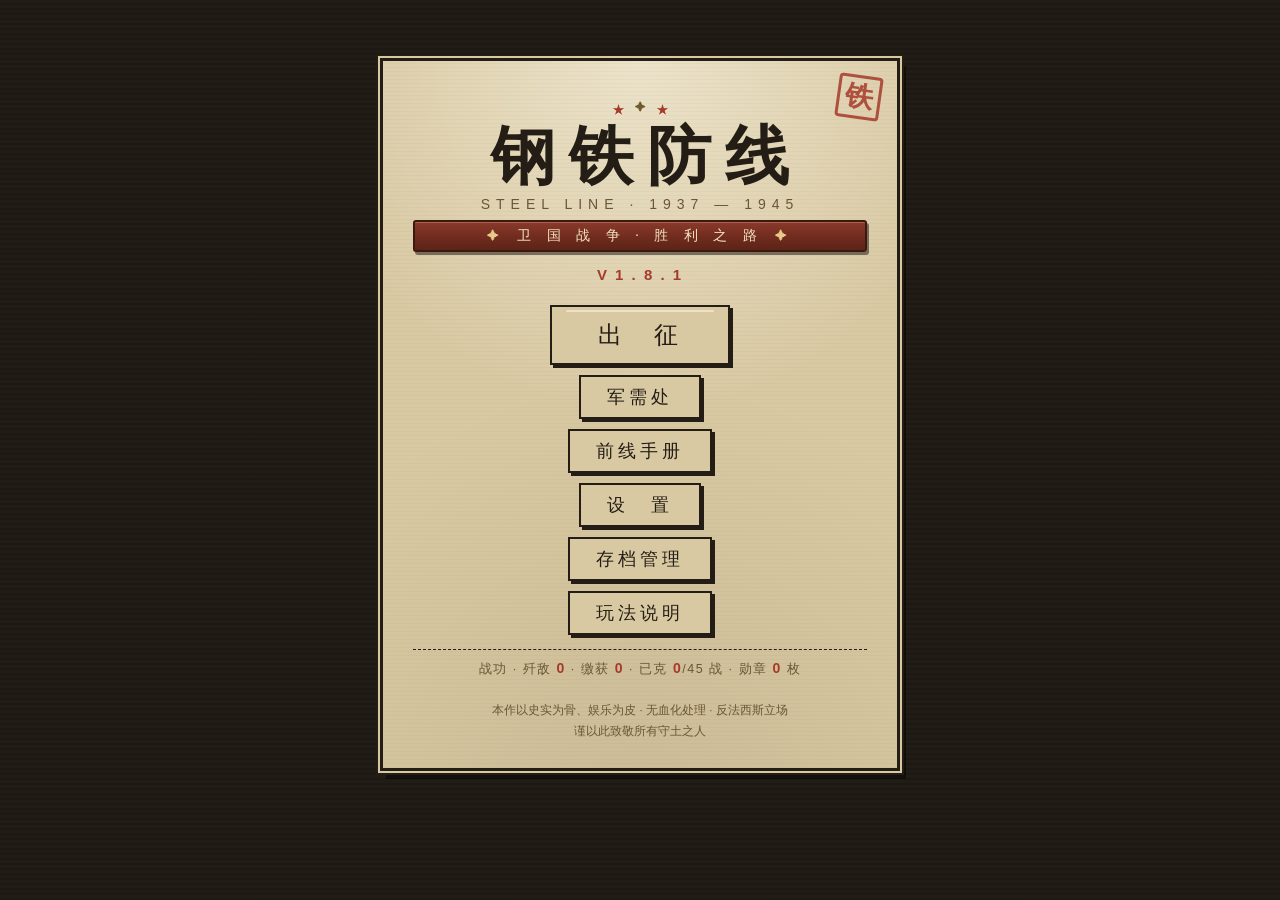
==== index.html @ 8b155f03 "钢铁防线 V1.8.1：45 关五大战场 · 纯前端 Canvas 塔防" ====
<!DOCTYPE html>
<html lang="zh-CN">
<head>
<meta charset="UTF-8">
<meta name="viewport" content="width=device-width, initial-scale=1.0">
<title>钢铁防线 1937–1945 · 五大战场（V1.8.1 · 45战）</title>
<link rel="stylesheet" href="style.css">
</head>
<body>
<div id="app">

  <!-- 标题屏 -->
  <div id="scr-title" class="screen">
    <div class="paper title-card">
      <div class="seal">铁</div>
      <div class="title-ornaments" aria-hidden="true">
        <i class="tn-star">★</i><i class="tn-wheat">✦</i><i class="tn-star">★</i>
      </div>
      <h1>钢铁防线</h1>
      <div class="subtitle">STEEL LINE · 1937 — 1945</div>
      <div class="title-ribbon">
        <span class="tr-wing">✦</span><span class="tr-text">卫 国 战 争 · 胜 利 之 路</span><span class="tr-wing">✦</span>
      </div>
      <div class="chapter">V 1 . 8 . 1</div>
      <div class="menu">
        <button id="btn-campaign" class="btn big">出　征</button>
        <button id="btn-shop" class="btn">军需处</button>
        <button id="btn-almanac" class="btn">前线手册</button>
        <button id="btn-set" class="btn">设　置</button>
        <button id="btn-save" class="btn">存档管理</button>
        <button id="btn-help" class="btn">玩法说明</button>
      </div>
      <div id="title-honors" class="honors">战功</div>
      <div class="foot">本作以史实为骨、娱乐为皮 · 无血化处理 · 反法西斯立场<br>谨以此致敬所有守土之人</div>
    </div>
  </div>

  <!-- 军需处 -->
  <div id="scr-shop" class="screen hidden">
    <div class="paper panel" id="shop-body"></div>
  </div>

  <!-- 战争时钟（关卡选择） -->
  <div id="scr-clock" class="screen hidden">
    <div class="paper panel">
      <h2>战争时钟 · 1937.10 — 1945.5</h2>
      <div class="clock-line"><i></i></div>
      <div id="clock-cards"></div>
      <div class="row-end">
        <button id="btn-clock-back" class="btn">返回</button>
      </div>
    </div>
  </div>

  <!-- 存档管理 -->
  <div id="scr-save" class="screen hidden">
    <div class="paper panel">
      <h2>存档管理</h2>
      <div id="save-summary" class="save-summary"></div>
      <h4>导出存档码</h4>
      <textarea id="save-export" readonly rows="4" spellcheck="false"></textarea>
      <div class="row-inline"><button id="btn-save-copy" class="btn small">复制存档码</button>
        <span class="set-note">换设备/换浏览器时：这里复制 → 目标设备粘贴导入。</span></div>
      <h4>导入存档码</h4>
      <textarea id="save-import" rows="4" spellcheck="false" placeholder="粘贴以 IRONSJ1. 开头的存档码"></textarea>
      <div class="row-inline"><button id="btn-save-import" class="btn small">导入并生效</button>
        <span class="set-note">导入会覆盖当前进度（导入后自动迁移到最新版本）。</span></div>
      <div id="save-msg"></div>
      <h4>危险操作</h4>
      <div class="row-inline"><button id="btn-save-restore" class="btn small">从备份一键复原存档</button>
        <button id="btn-save-reset" class="btn small danger">清空存档</button>
        <span class="set-note">「备份」= 上一次自动保存的旧档（每次进度变化自动转存）；连点两次才会生效。</span></div>
      <div class="row-end"><button id="btn-save-back" class="btn">返回</button></div>
    </div>
  </div>

  <!-- 设置：性能与显示 -->
  <div id="scr-set" class="screen hidden">
    <div class="paper panel">
      <h2>设置 · 性能与显示</h2>
      <div class="set-row"><label>画质</label>
        <div class="set-opts" id="set-quality">
          <button data-v="high" class="btn small">高（全特效）</button>
          <button data-v="med" class="btn small">中（减粒子）</button>
          <button data-v="low" class="btn small">低（纯战斗）</button>
        </div></div>
      <div class="set-row"><label>敌军血条</label>
        <div class="set-opts" id="set-bars">
          <button data-v="always" class="btn small">常显</button>
          <button data-v="damaged" class="btn small">受损时显示</button>
        </div></div>
      <div class="set-row"><label>帧率上限</label>
        <div class="set-opts" id="set-fps">
          <button data-v="0" class="btn small">不限制</button>
          <button data-v="30" class="btn small">30帧（省电/弱机）</button>
        </div></div>
      <div class="set-row"><label>打击特效</label>
        <div class="set-opts" id="set-fx">
          <button data-v="1" class="btn small">开</button>
          <button data-v="0" class="btn small">关</button>
        </div></div>
      <div class="set-row"><label>可选跳关</label>
        <div class="set-opts" id="set-unlock">
          <button data-v="1" class="btn small">全关解锁（时钟任意开打）</button>
          <button data-v="0" class="btn small">按进度解锁（默认）</button>
        </div></div>
      <div class="set-row"><label>进度跳关</label>
        <div class="set-opts">
          <select id="set-jump-level" class="set-select"></select>
          <button id="btn-set-jump" class="btn small">解锁到此关</button>
          <button id="btn-set-undo" class="btn small danger">撤销跳关</button>
        </div>
        <div id="set-jump-msg" class="set-msg" style="margin-left:0;"></div></div>
      <div class="set-row"><label>缴获物资</label>
        <div class="set-opts">
          <input id="set-salvage-input" type="number" min="0" max="99999" step="50" value="500">
          <button id="btn-set-salvage" class="btn small">领取到账</button>
        </div>
        <div id="set-salvage-msg" class="set-msg" style="margin-left:0;"></div></div>
      <div class="set-row"><label>一键复原</label>
        <div class="set-opts">
          <button id="btn-set-reset" class="btn small danger">一键复原默认设置</button>
        </div>
        <div id="set-reset-msg" class="set-msg" style="margin-left:0;"></div></div>
      <div class="set-note">改动即时保存（本机生效）；「画质」影响雪花/波纹/烟尘粒子与装饰特效。地形静态层已离屏缓存，弱机建议「中」+30帧。「全关解锁/跳关/领取缴获」均为便利功能，不影响勋章与战果结算；存档的备份/清空在「存档管理」。</div>
      <div class="row-end"><button id="btn-set-back" class="btn">返回</button></div>
    </div>
  </div>

  <!-- 战报（简报屏） -->
  <div id="scr-brief" class="screen hidden">
    <div class="paper panel" id="brief-body"></div>
  </div>

  <!-- 前线手册 -->
  <div id="scr-almanac" class="screen hidden">
    <div class="paper panel wide">
      <h2>前线手册</h2>
      <div class="tabs">
        <button id="tab-def" class="tab on">我方守军</button>
        <button id="tab-en" class="tab">敌方序列</button>
      </div>
      <div id="almanac-grid" class="almanac-grid"></div>
      <div id="almanac-detail" class="almanac-detail"></div>
      <div class="row-end">
        <button id="btn-almanac-back" class="btn">返回</button>
      </div>
    </div>
  </div>

  <!-- 玩法说明 -->
  <div id="scr-help" class="screen hidden">
    <div class="paper panel">
      <h2>玩法说明</h2>
      <ol class="help">
        <li>点击从天而降的<b>补给包裹</b>即可收集补给（数值显示在左上角）。</li>
        <li>点选下方<b>兵种卡</b>，再点击阵地格子部署；每张卡部署后有冷却。数字键 <b>1-9/0</b> 可快速选卡。</li>
        <li><b>敌军头顶常显血条</b>（门板盾为蓝白细条）；己方单位<b>受损后</b>也会显示血条。</li>
        <li>每关战报可自选<b>三档难度</b>：练兵（宽松）/ 实战（标准）/ 精锐（高强度+首克授纪念章）。</li>
        <li>敌军突入阵地左端时，每行待命的<b>反冲击小队</b>会自动清空该行——但一行只有一次。</li>
        <li><b>工兵铲</b>（右上）可拆除己方部署（不返还补给），也能掀掉敌军搭上的竹梯。</li>
        <li><b>水道</b>需先铺「门桥浮台」才能布设兵种；<b>夜战</b>关卡空投稀少，补给要省着用。</li>
        <li><b>高跷兵</b>蹦得过工事却折在城墙碉垒前；<b>掘进工兵</b>钻地绕后会从左往右拆家；<b>装甲推土车</b>只有反坦克地刺治得了。</li>
        <li>歼敌可获<b>缴获</b>，进「军需处」换永久军备升级；<b>存档管理</b>可导出/导入存档码换设备续玩。</li>
        <li>莫斯科篇换<b>德军</b>对手：M35钢盔掷弹兵、强击群、四号坦克与黄蜂自行火炮；你将获得DP-27三线机枪、燃烧瓶组、喀秋莎、PTRD反坦克枪、黑海水兵班与巴甫洛夫楼据点。</li>
        <li><b>黄蜂自行火炮</b>停在右缘轰你的工事——直射够不到时用迫击炮/燃烧瓶曲射或喀秋莎洗掉它；<b>冲锋舟</b>会跃过第一道工事，水兵班可直接下水拦截。</li>
        <li>反攻三部曲：天王星（罗军溃兵海量冲阵，<b>巷战哨组</b>双向射击）→ 指环行动（夜战收网，<b>ML-20重榴弹炮</b>大溅射）→ 库尔斯克（<b>虎式坦克</b>正面重甲，交SU-152曲射「动物园管理员」或反坦克地刺）。</li>
        <li>西进五战：第聂伯河抢滩（<b>波波沙</b>泼弹）→ 科尔松收口（<b>缴获清点队</b>躺赚缴获）→ 巴格拉季昂（<b>斐迪南</b>最硬壳，BS-3/ZiS-3点名）→ 雅西崩解 → 维斯瓦冰解（<b>黑豹</b>登场）→ 塞洛攻坚（<b>IS-2</b>拆山头）→ 柏林（<b>伊尔-2校射哨</b>整行扫射，胜利旗上国会大厦）。</li>
        <li>五大战场按真实日期穿插（V1.8.1）：中国 → 苏德之间，<b>北非篇</b>（阿拉曼盒子/阿拉姆哈勒法矛头之夜与装甲撞墙）与<b>太平洋篇</b>（伊鲁河口夜袭/血岭之夜/沙洲万岁）逐日插回主线；<b>西欧篇</b>（巴斯托涅被围/Nuts!/巴顿解围/雷马根夺桥）插在维斯瓦与塞洛之间。</li>
        <li>胜利之路十战：雪峰山追歼 → 柳州反攻 → 远东风暴 → <b>东京湾胜利日</b>——受降签字只是开端，DLC 时间线插槽（敦刻尔克/比尔哈凯姆/常德/科希马/衡阳/阿纳姆/南洋孤军……）敬请期待。</li>
        <li>设置里可用<b>进度跳关</b>（解锁到第N关或全关解锁，已通关可随时重打）、<b>一键复原默认设置</b>、<b>自选数量领取缴获</b>；存档自动备份，存档管理里可一键复原到上一进度。</li>
        <li>扛旗敌兵出现即<b>「大规模进攻！」</b>——那是最后一波。</li>
      </ol>
      <div class="row-end">
        <button id="btn-help-back" class="btn">返回</button>
      </div>
    </div>
  </div>

  <!-- 战斗屏 -->
  <div id="scr-battle" class="screen hidden">
    <div id="hud">
      <div id="sun-box">
        <div id="sun-count">0</div>
        <div class="sun-label">补给</div>
      </div>
      <div id="slots"></div>
      <div id="hud-right">
        <button id="btn-shovel" class="tool" title="工兵铲：拆除部署/掀竹梯">铲</button>
        <button id="btn-manual" class="tool" title="前线手册">册</button>
        <button id="btn-pause" class="tool" title="暂停">停</button>
      </div>
    </div>
    <div id="battle-wrap">
      <canvas id="cv" width="960" height="542"></canvas>
      <div id="banner"></div>
      <div id="countdown"></div>
      <div id="progress"><div id="prog-fill"></div><div id="prog-flags"></div></div>
    </div>
    <div id="battle-tip">提示</div>
  </div>

  <!-- 暂停 -->
  <div id="ov-pause" class="screen overlay hidden">
    <div class="paper panel small">
      <h2>暂　停</h2>
      <div class="menu">
        <button id="btn-resume" class="btn big">继续作战</button>
        <button id="btn-restart" class="btn">重新开始</button>
        <button id="btn-pause-manual" class="btn">前线手册</button>
        <button id="btn-quit" class="btn">撤回时钟</button>
      </div>
    </div>
  </div>

  <!-- 结算 -->
  <div id="scr-result" class="screen overlay hidden">
    <div class="paper panel small" id="result-body"></div>
  </div>

</div>
<script src="data.js"></script>
<script src="sprites.js"></script>
<script src="game.js"></script>
</body>
</html>
---- style.css ----
/* ============ 《钢铁防线 1937–1945》 · 军用档案风格 UI ============ */
* { margin:0; padding:0; box-sizing:border-box; -webkit-user-select:none; user-select:none; }
html,body { height:100%; }
body {
  background:#211c15;
  background-image:repeating-linear-gradient(0deg, rgba(0,0,0,.14) 0 2px, transparent 2px 5px);
  color:#241d15;
  font-family:"Microsoft YaHei","PingFang SC",sans-serif;
  display:flex; justify-content:center; align-items:flex-start;
  overflow-y:auto;
}
#app { width:100%; max-width:1000px; margin:10px auto; position:relative; }

.screen { position:relative; }
.hidden { display:none !important; }
.overlay { position:fixed; inset:0; background:rgba(18,14,9,.72); z-index:50; display:flex; align-items:center; justify-content:center; }

/* ---- 牛皮纸面板 ---- */
.paper {
  background:#d9c9a3;
  background-image:
    repeating-linear-gradient(90deg, rgba(90,70,40,.05) 0 3px, transparent 3px 9px),
    repeating-linear-gradient(0deg, rgba(90,70,40,.06) 0 2px, transparent 2px 7px);
  border:3px solid #241d15;
  box-shadow:0 0 0 2px #d9c9a3, 0 0 0 4px #241d15, 6px 8px 0 rgba(0,0,0,.45);
  padding:26px 30px;
  position:relative;
}
.panel { margin:14px auto; max-width:760px; }
.panel.wide { max-width:860px; }
.panel.small { min-width:340px; max-width:460px; }
.title-card { max-width:520px; margin:48px auto; text-align:center; padding:38px 30px 26px; }

h1 { font-family:"KaiTi","STKaiti","Kaiti SC","SimKai",serif; font-size:64px; letter-spacing:14px; text-indent:14px; color:#241d15; line-height:1.05; }
h2 { font-family:"KaiTi","STKaiti","Kaiti SC","SimKai",serif; font-size:28px; letter-spacing:6px; border-bottom:3px solid #241d15; padding-bottom:8px; margin-bottom:14px; }
.subtitle { font-size:14px; letter-spacing:6px; color:#6b5636; margin-top:6px; }
.chapter { margin:14px auto 4px; font-size:15px; color:#a63a2b; font-weight:bold; letter-spacing:2px; }

.seal {
  position:absolute; top:14px; right:16px;
  width:44px; height:44px; border:3px solid #a63a2b; color:#a63a2b;
  font-family:"KaiTi","STKaiti",serif; font-size:28px; font-weight:bold;
  display:flex; align-items:center; justify-content:center;
  transform:rotate(8deg); opacity:.85; border-radius:4px;
}

.menu { margin-top:22px; display:flex; flex-direction:column; gap:10px; align-items:center; }
.row-end { margin-top:16px; text-align:center; }

.btn {
  font-family:"KaiTi","STKaiti",serif; font-size:18px; letter-spacing:4px;
  background:#d9c9a3; color:#241d15; border:2.5px solid #241d15;
  padding:8px 26px; cursor:pointer; box-shadow:3px 3px 0 #241d15;
}
.btn:hover { background:#241d15; color:#d9c9a3; }
.btn:active { transform:translate(2px,2px); box-shadow:1px 1px 0 #241d15; }
.btn.big { font-size:24px; padding:12px 46px; }
.foot { margin-top:22px; font-size:11.5px; color:#6b5636; line-height:1.8; }

/* ---- 战争时钟 ---- */
.clock-line { height:6px; background:#241d15; margin:10px 2px 22px; position:relative; }
.clock-line i { position:absolute; left:0; top:0; height:6px; background:#a63a2b; width:0; transition:width .6s; }
#clock-cards { display:grid; grid-template-columns:repeat(auto-fit,minmax(215px,1fr)); gap:12px; max-height:62vh; overflow-y:auto; padding-right:6px; }
.mission {
  border:2.5px solid #241d15; background:#e2d4ae; padding:12px 12px 10px; cursor:pointer;
  position:relative; min-height:104px;
}
.mission:hover { background:#c8b585; }
.mission.locked { opacity:.45; cursor:not-allowed; }
.mission.teaser {
  border-style:dashed; background:rgba(217,201,163,.55);
  display:flex; flex-direction:column; justify-content:center; cursor:default;
  border-color:#8a7a58; opacity:.9;
}
.mission.teaser .m-title { color:#6e5a2c; letter-spacing:2px; }
.mission.teaser .m-sub { color:#8a7a58; }
.mission .m-date { font-size:12px; color:#a63a2b; font-weight:bold; letter-spacing:1px; }
.mission .m-title { font-family:"KaiTi","STKaiti",serif; font-size:18px; font-weight:bold; margin:4px 0 2px; }
.mission .m-sub { font-size:11.5px; color:#6b5636; }
.mission .m-state { position:absolute; right:8px; top:8px; font-size:11px; letter-spacing:2px; color:#6b5636; }
.mission.done .m-state { color:#a63a2b; font-weight:bold; }
.mission .m-state .st-seal {
  display:inline-block; border:2px solid #a63a2b; color:#a63a2b; font-family:"KaiTi",serif;
  padding:1px 5px; transform:rotate(6deg); font-weight:bold; background:rgba(255,255,255,.25);
}

/* ---- 战报 ---- */
#brief-body .b-head { display:flex; justify-content:space-between; align-items:baseline; border-bottom:3px double #241d15; padding-bottom:6px; }
#brief-body .b-no { font-family:"KaiTi",serif; font-size:16px; color:#a63a2b; letter-spacing:3px; }
#brief-body .b-date { font-family:"KaiTi",serif; font-size:22px; font-weight:bold; letter-spacing:2px; }
#brief-body h3 { font-family:"KaiTi",serif; font-size:24px; margin:10px 0 4px; letter-spacing:3px; }
#brief-body .b-sub { font-size:12px; color:#a63a2b; font-weight:bold; }
#brief-body p.b-text { margin:12px 0; font-size:14.5px; line-height:1.9; text-indent:2em; }
#brief-body .b-goal { border-left:4px solid #a63a2b; background:rgba(166,58,43,.08); padding:8px 12px; font-size:13.5px; }
#brief-body .b-tip { margin-top:10px; font-size:12.5px; color:#6b5636; line-height:1.8; }
#brief-body .b-units { margin:12px 0 4px; display:flex; flex-wrap:wrap; gap:10px; }
#brief-body .b-units .u-chip { display:flex; align-items:center; gap:6px; border:2px solid #241d15; background:#e2d4ae; padding:4px 10px 4px 4px; font-size:12.5px; }
#brief-body .b-units .u-chip img { width:34px; height:34px; display:block; background:#e2d4ae; border:1px solid #6b5636; }
#brief-body .b-units .tag { font-size:10px; color:#a63a2b; font-weight:bold; }
#brief-body .row-end { display:flex; gap:12px; justify-content:center; }

/* ---- 手册 ---- */
.tabs { display:flex; gap:10px; margin-bottom:12px; }
.tab { font-family:"KaiTi",serif; font-size:16px; letter-spacing:3px; padding:6px 18px; background:#d9c9a3; border:2px solid #241d15; cursor:pointer; }
.tab.on { background:#241d15; color:#d9c9a3; }
.almanac-grid { display:grid; grid-template-columns:repeat(auto-fill,minmax(96px,1fr)); gap:8px; max-height:300px; overflow-y:auto; padding:4px; border:2px solid #6b5636; background:#e2d4ae; }
.a-card { border:2px solid #241d15; background:#d9c9a3; padding:4px; text-align:center; cursor:pointer; }
.a-card.on { background:#c8b585; border-color:#a63a2b; }
.a-card img { width:52px; height:52px; display:block; margin:0 auto; }
.a-card .a-name { font-size:11px; margin-top:2px; line-height:1.3; }
.almanac-detail { margin-top:12px; border:2px dashed #6b5636; padding:12px 14px; min-height:110px; background:rgba(255,252,240,.5); }
.almanac-detail h4 { font-family:"KaiTi",serif; font-size:20px; letter-spacing:2px; margin-bottom:6px; }
.almanac-detail .stats { font-size:12.5px; line-height:1.9; }
.almanac-detail .note { margin-top:8px; font-size:13px; line-height:1.9; color:#4a3820; border-top:1px dashed #6b5636; padding-top:8px; }

/* ---- 帮助 ---- */
ol.help { margin:10px 0 4px 22px; }
ol.help li { font-size:14px; line-height:2; margin-bottom:4px; }

/* ---- 战斗 HUD ---- */
#hud {
  display:flex; gap:10px; align-items:stretch;
  background:#d9c9a3; border:3px solid #241d15; padding:8px;
  box-shadow:0 0 0 2px #d9c9a3, 0 0 0 4px #241d15;
}
#sun-box {
  width:86px; border:2.5px solid #241d15; background:#b3a58a;
  display:flex; flex-direction:column; align-items:center; justify-content:center; flex-shrink:0;
}
#sun-count { font-family:"KaiTi",serif; font-size:26px; font-weight:bold; color:#241d15; }
.sun-label { font-size:11px; letter-spacing:3px; color:#4a3820; }
#slots { display:flex; flex-wrap:wrap; gap:6px; flex:1; align-content:center; }
.slot {
  width:56px; height:64px; border:2.5px solid #241d15; background:#e2d4ae;
  position:relative; cursor:pointer; flex-shrink:0;
}
.slot img { width:48px; height:48px; display:block; margin:2px auto 0; }
.slot .cost { position:absolute; bottom:0; left:0; right:0; font-size:11px; text-align:center; background:#241d15; color:#e2d4ae; line-height:14px; }
.slot .cd { position:absolute; left:0; right:0; bottom:15px; background:rgba(36,29,21,.68); height:0; }
.slot .key { position:absolute; top:0; left:2px; font-size:9px; color:#6b5636; }
.slot.sel { border-color:#a63a2b; box-shadow:0 0 0 2px #a63a2b; background:#d8c090; }
.slot.poor img { filter:grayscale(.9) opacity(.55); }
.slot.poor .cost { background:#6b5636; }
.slot:hover { background:#d8c090; }
/* ---- V1.8.1：兵种卡随数量收窄（后期 32 张，避免 HUD 撑成三行吃掉画面） ---- */
#slots.many .slot { width:46px; height:54px; }
#slots.many .slot img { width:38px; height:38px; }
#slots.many .slot .cost { font-size:10px; line-height:13px; }
#slots.many .slot .cd { bottom:13px; }
#slots.lots .slot { width:40px; height:48px; }
#slots.lots .slot img { width:33px; height:33px; }
#slots.lots .slot .cost { font-size:9px; line-height:12px; }
#slots.lots .slot .cd { bottom:12px; }
#slots.lots .slot .key { font-size:8px; left:1px; }
#hud-right { display:flex; gap:6px; flex-shrink:0; }
.tool {
  width:44px; font-family:"KaiTi",serif; font-size:17px; border:2.5px solid #241d15;
  background:#d9c9a3; cursor:pointer; color:#241d15;
}
.tool:hover { background:#241d15; color:#d9c9a3; }
.tool.sel { background:#a63a2b; color:#fff; border-color:#6d2117; }

/* ---- 战场 ---- */
#battle-wrap { position:relative; border:3px solid #241d15; border-top:none; background:#000; }
#cv { display:block; width:100%; height:auto; cursor:crosshair; }
#banner {
  position:absolute; top:34%; left:0; right:0; text-align:center; pointer-events:none;
  font-family:"KaiTi","STKaiti",serif; font-size:44px; font-weight:bold; letter-spacing:10px;
  color:#a63a2b; text-shadow:2px 2px 0 rgba(20,16,10,.8); opacity:0; transition:opacity .3s;
}
#banner.show { opacity:1; animation:banPulse 1.2s ease-in-out; }
@keyframes banPulse { 0%{transform:scale(.8);} 50%{transform:scale(1.06);} 100%{transform:scale(1);} }
#banner.small { font-size:26px; color:#e8dcc0; }
#countdown {
  position:absolute; top:42%; left:0; right:0; text-align:center; pointer-events:none;
  font-family:"KaiTi",serif; font-size:52px; font-weight:bold; color:#e8dcc0; letter-spacing:16px;
  text-shadow:3px 3px 0 #241d15; opacity:0; transition:opacity .2s;
}
#progress { position:absolute; left:10px; right:10px; bottom:8px; height:10px; border:2px solid #241d15; background:rgba(217,201,163,.55); }
#prog-fill { height:100%; width:0; background:#a63a2b; transition:width .5s; }
#prog-flags { position:absolute; inset:0; }
#prog-flags i { position:absolute; top:-7px; width:12px; height:16px; background:#a63a2b; border:1.5px solid #241d15; clip-path:polygon(0 0,100% 50%,0 100%); }
#battle-tip { font-size:12px; color:#bfae87; padding:6px 2px 14px; letter-spacing:1px; }

/* ---- 结算 ---- */
#result-body { text-align:center; padding-bottom:18px; }
#result-body .r-seal {
  width:88px; height:88px; margin:6px auto 10px; border:5px solid #a63a2b; border-radius:6px;
  display:flex; align-items:center; justify-content:center; font-family:"KaiTi",serif; font-size:56px; font-weight:bold; color:#a63a2b;
  transform:rotate(-7deg); animation:stampIn .45s cubic-bezier(.2,2,.4,1);
}
@keyframes stampIn { 0%{transform:rotate(-30deg) scale(2.4); opacity:0;} 100%{transform:rotate(-7deg) scale(1); opacity:1;} }
#result-body .r-seal.lose { border-color:#41506b; color:#41506b; }
#result-body h3 { font-family:"KaiTi",serif; font-size:26px; letter-spacing:6px; margin-bottom:8px; }
#result-body p { font-size:14px; line-height:2; margin:8px 6px; text-align:left; text-indent:2em; }
#result-body .r-stats { font-size:12.5px; color:#6b5636; margin:6px 0 2px; }
#result-body .r-stats.salvage { color:#a63a2b; font-weight:bold; letter-spacing:1px; }
#result-body .row-end { display:flex; gap:12px; justify-content:center; }

/* ---- 战功行（标题） ---- */
.honors {
  margin-top:14px; font-size:12.5px; letter-spacing:1.5px; color:#6b5636;
  border-top:1.5px dashed #241d15; padding-top:10px;
}
.honors b { color:#a63a2b; font-size:14px; }

/* ---- 军需处 ---- */
#shop-body { min-width:min(92vw,640px); }
#shop-body h2 { text-align:center; letter-spacing:10px; }
.salv-balance { font-size:13.5px; color:#6b5636; letter-spacing:1px; margin:4px 0 2px; }
.salv-balance b { color:#a63a2b; font-size:17px; }
.salv-balance.big { text-align:center; margin:10px 0 14px; border-bottom:3px double #241d15; padding-bottom:10px; }
.salv-balance .s-hint { font-size:11px; opacity:.75; margin-left:10px; }
.shop-grid { display:grid; grid-template-columns:1fr 1fr; gap:12px; }
.shop-item { border:2.5px solid #241d15; background:#e2d4ae; padding:10px 12px; position:relative; }
.shop-item.maxed { background:#d0c096; }
.shop-item .si-name { font-family:"KaiTi",serif; font-size:17px; font-weight:bold; letter-spacing:2px; }
.shop-item .si-dots { color:#a63a2b; font-size:12px; margin-left:6px; letter-spacing:2px; }
.shop-item .si-desc { font-size:11.5px; color:#6b5636; margin:4px 0 2px; line-height:1.6; }
.shop-item .si-cost { font-size:12px; color:#a63a2b; font-weight:bold; }
.shop-item button.buy { margin-top:6px; }
.btn.small { font-size:13px; padding:5px 14px; }
.shop-item button.buy[disabled] { opacity:.4; cursor:not-allowed; }
#shop-body .row-end { margin-top:16px; }

/* ---- 时钟头部 ---- */
.clock-head {
  grid-column:1 / -1; display:flex; justify-content:space-between; align-items:center;
  border-bottom:2px dashed #241d15; padding:0 2px 10px; margin-bottom:2px;
}

/* ---- 难度三档（战报屏） ---- */
.diff-row { display:flex; gap:10px; margin:12px 0 4px; }
.diff-chip {
  flex:1; border:2.5px solid #241d15; background:#e2d4ae; padding:7px 8px 6px;
  cursor:pointer; text-align:center; font-family:inherit; transition:transform .08s;
}
.diff-chip b { display:block; font-family:"KaiTi","STKaiti",serif; font-size:16px; letter-spacing:4px; }
.diff-chip span { display:block; font-size:10.5px; color:#6b5636; margin-top:3px; line-height:1.5; }
.diff-chip:hover { background:#c8b585; }
.diff-chip.on { background:#241d15; color:#d9c9a3; }
.diff-chip.on span { color:#bfae87; }
.diff-chip.on b::after { content:' ✓'; }
.diff-chip[data-diff="hard"].on { background:#6e2a1e; }
.diff-chip[data-diff="easy"].on { background:#3d5a35; }

/* ---- 精锐章 / 难度标 ---- */
.mission .hard-seal {
  display:inline-block; border:2px solid #6e2a1e; color:#6e2a1e; font-family:"KaiTi",serif;
  padding:1px 5px; transform:rotate(-6deg); font-weight:bold; background:rgba(255,255,255,.25);
  margin-left:4px;
}
.mission .diff-tag {
  display:inline-block; font-size:10px; border:1.5px solid #6b5636; color:#6b5636;
  padding:0 4px; margin-left:6px; letter-spacing:2px;
}

/* ---- 勋章行 ---- */
#result-body .r-stats.medal { color:#6e2a1e; font-weight:bold; font-size:14px; letter-spacing:1px; margin-top:4px; }

/* ---- 存档管理 / 设置 ---- */
#scr-save .panel, #scr-set .panel { max-width:640px; }
#scr-brief .panel pre, #result-body .r-text { line-height:1.85; }
#result-body .r-text { white-space:pre-wrap; font-size:13.5px; }

.save-summary {
  border:2px dashed #241d15; padding:8px 12px; margin:10px 0 14px;
  font-size:14px; line-height:1.9; background:rgba(255,250,235,.4);
}
#scr-save h4, #scr-set h4 { font-family:"KaiTi","STKaiti",serif; font-size:15px; margin:14px 0 6px; letter-spacing:2px; }
#scr-save textarea {
  width:100%; box-sizing:border-box; font-family:monospace; font-size:11px;
  border:2px solid #241d15; background:#efe6cd; padding:6px; color:#241d15;
  resize:vertical; line-height:1.5;
}
.row-inline { display:flex; align-items:center; gap:10px; margin-top:6px; flex-wrap:wrap; }
.row-inline .set-note { flex:1; min-width:200px; }
#save-msg { margin:8px 0 0; font-size:13px; letter-spacing:1px; }
#save-msg.ok { color:#3d5a35; font-weight:bold; }
#save-msg.err { color:#8a3a2c; font-weight:bold; }
.btn.danger { border-color:#6e2a1e; color:#6e2a1e; }
.btn.danger:hover { background:#6e2a1e; color:#d9c9a3; }

.set-row { display:flex; align-items:center; gap:14px; margin:12px 0; }
.set-row > label {
  width:88px; flex:none; font-family:"KaiTi","STKaiti",serif; font-size:15px; letter-spacing:3px;
  border-right:2px dashed #241d15; padding-right:10px;
}
.set-opts { display:flex; gap:8px; flex-wrap:wrap; }
.set-opts .btn.small.on { background:#241d15; color:#d9c9a3; border-color:#241d15; }
.set-note { font-size:11.5px; color:#6b5636; line-height:1.6; display:block; margin-top:4px; }
.set-select, #set-salvage-input {
  border:2px solid #241d15; background:#efe6cd; color:#241d15;
  font-family:"Microsoft YaHei","PingFang SC",sans-serif; font-size:13px;
  padding:5px 8px; height:36px;
}
.set-select { max-width:240px; }
#set-salvage-input { width:110px; }
.set-msg { font-size:12.5px; color:#6b5636; min-height:18px; margin-top:5px; line-height:1.5; }
.set-msg.ok { color:#3d5a35; font-weight:bold; }
.set-msg.err { color:#8a3a2c; font-weight:bold; }

@media (max-width:720px){
  h1{font-size:46px;letter-spacing:8px;}
  #sun-box{width:64px;}
  .slot{width:48px;height:58px;}
  .slot img{width:40px;height:40px;}
  #banner{font-size:30px;}
  .shop-grid{grid-template-columns:1fr;}
}

/* ================================================================
   V7.6 美化层（叠加于原有基调之上，不改动旧规则语义）
   ================================================================ */
/* —— 纸面质感：细横纹 + 边缘晕影 —— */
.paper {
  background-image:
    repeating-linear-gradient(0deg, rgba(36,29,21,.028) 0 1px, transparent 1px 4px),
    radial-gradient(120% 90% at 50% 0%, rgba(255,252,240,.5), transparent 55%),
    radial-gradient(140% 110% at 50% 110%, rgba(80,60,30,.10), transparent 60%);
}
.paper.panel { box-shadow: 0 10px 26px rgba(20,14,6,.28), 4px 4px 0 #241d15; }

/* —— 屏幕切换淡入上移 —— */
.screen:not(.hidden) { animation: scrIn .26s ease-out both; }
@keyframes scrIn { from { opacity:0; transform:translateY(10px); } to { opacity:1; transform:none; } }

/* —— 按钮：悬浮抬升 + 按压余韵 —— */
.btn:hover { transform:translate(-1px,-1px); box-shadow:4px 4px 0 #241d15; transition:transform .08s, box-shadow .08s, background .12s, color .12s; }
.btn:active { transform:translate(1px,1px); box-shadow:2px 2px 0 #241d15; }
.btn.big { position:relative; }
.btn.big::after { content:''; position:absolute; left:8%; right:8%; top:3px; height:2px; background:rgba(255,250,235,.5); border-radius:2px; }
.btn:disabled { opacity:.4; cursor:not-allowed; transform:none; box-shadow:3px 3px 0 #241d15; }

/* —— 标题屏装饰 —— */
.title-ornaments { display:flex; gap:10px; justify-content:center; margin:2px 0 4px; }
.tn-star { color:#a63a2b; font-style:normal; font-size:13px; text-shadow:0 1px 0 rgba(255,250,235,.6); }
.tn-wheat { color:#6e5a2c; font-style:normal; font-size:11px; }
.title-ribbon {
  display:flex; align-items:center; justify-content:center; gap:12px;
  margin:8px auto 6px; padding:5px 4px; max-width:460px;
  background:linear-gradient(180deg,#8a3a2b,#6e2a1e 60%,#5c2418);
  color:#f2e4c0; letter-spacing:6px; font-family:"KaiTi","STKaiti",serif; font-size:14px;
  border:2px solid #3d1810; border-radius:3px;
  box-shadow: inset 0 1px 0 rgba(255,220,170,.25), 2px 3px 0 rgba(36,29,21,.55);
}
.tr-wing { color:#e8c98a; font-size:12px; }
.title-card .seal { animation: sealPulse 3.2s ease-in-out infinite; }
@keyframes sealPulse {
  0%,100% { transform:rotate(-6deg) scale(1); box-shadow:2px 2px 0 rgba(36,29,21,.4); }
  50% { transform:rotate(-6deg) scale(1.06); box-shadow:3px 4px 8px rgba(110,42,30,.35); }
}

/* —— 时钟卡片：入场 + 悬浮 + 战果态 —— */
.mission { animation: cardIn .3s ease-out both; }
@keyframes cardIn { from { opacity:0; transform:translateY(8px) scale(.98); } to { opacity:1; transform:none; } }
.mission:hover { transform:translateY(-2px); box-shadow:0 6px 14px rgba(20,14,6,.22); transition:transform .12s, box-shadow .12s, background .12s; }
.mission.done { border-color:#3d5a35; }
.mission.done::after {
  content:''; position:absolute; inset:0; pointer-events:none;
  background:radial-gradient(80% 60% at 85% 15%, rgba(110,140,90,.16), transparent 70%);
}
/* V8.0 通关卡：勋章角徽微光 */
.mission.done::before {
  content:''; position:absolute; right:10px; top:8px; width:26px; height:26px; pointer-events:none;
  background:radial-gradient(circle at 50% 50%, rgba(178,140,54,.55) 0 3px, transparent 4px),
             conic-gradient(from -90deg, rgba(178,140,54,.0) 0deg, rgba(178,140,54,.5) 90deg, rgba(178,140,54,0) 180deg);
  border-radius:50%;
  filter:drop-shadow(0 0 3px rgba(178,140,54,.4));
}
.mission.teaser { animation: teaserGlow 2.6s ease-in-out infinite; }
@keyframes teaserGlow {
  0%,100% { box-shadow:0 0 0 rgba(110,90,44,0); }
  50% { box-shadow:0 0 14px rgba(140,110,50,.35); }
}
.st-seal { filter:drop-shadow(0 1px 1px rgba(36,29,21,.4)); }

/* —— 战场画布：暗角 + 入场 —— */
#cv { box-shadow: inset 0 0 60px rgba(18,12,4,.22); background:#8a8072; animation: scrIn .25s ease-out both; }

/* —— 军需/手册卡片精修 —— */
.shop-item { transition:transform .12s, box-shadow .12s, border-color .12s; }
.shop-item:not(.maxed):hover { transform:translateY(-2px); box-shadow:0 6px 12px rgba(20,14,6,.2); border-color:#6e5a2c; }
.shop-item.maxed { background:linear-gradient(180deg,#e6dcc0,#d9cfa9); }
.si-dots { color:#8a6a2b; letter-spacing:2px; }
.salv-balance.big b { text-shadow:0 1px 0 rgba(255,250,235,.7); }

/* —— 设置/存档消息与行 —— */
.set-row { border-bottom:1px dashed rgba(36,29,21,.18); padding-bottom:8px; margin-bottom:8px; }
.set-msg { min-height:19px; }
.set-msg.ok::before { content:'✓ '; color:#3d5a35; }
.set-msg.err::before { content:'✗ '; color:#8a3a2c; }

/* —— 结果屏战报层次 —— */
#scr-result .r-stats.salvage { color:#6e5a2c; font-weight:bold; }

/* —— 窄屏兼容补充 —— */
@media (max-width:720px){
  .title-ribbon { max-width:92%; letter-spacing:3px; font-size:12px; }
}
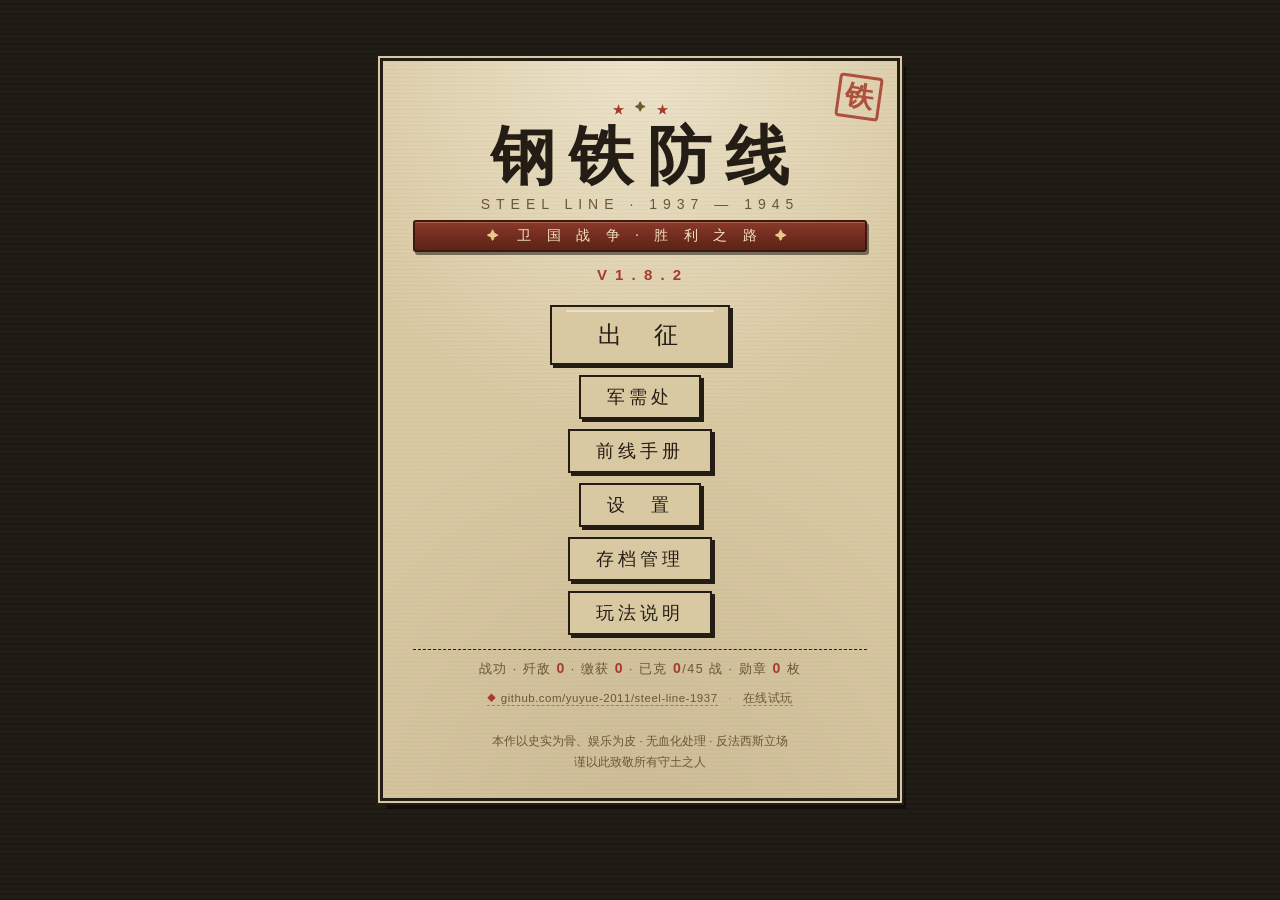
==== commit 97cae991: "feat(V1.8.2): 标题屏加入仓库/在线试玩入口；版本升至 1.8.2；发布件重建" ====
--- a/index.html
+++ b/index.html
@@ -3,7 +3,7 @@
 <head>
 <meta charset="UTF-8">
 <meta name="viewport" content="width=device-width, initial-scale=1.0">
-<title>钢铁防线 1937–1945 · 五大战场（V1.8.1 · 45战）</title>
+<title>钢铁防线 1937–1945 · 五大战场（V1.8.2 · 45战）</title>
 <link rel="stylesheet" href="style.css">
 </head>
 <body>
@@ -21,7 +21,7 @@
       <div class="title-ribbon">
         <span class="tr-wing">✦</span><span class="tr-text">卫 国 战 争 · 胜 利 之 路</span><span class="tr-wing">✦</span>
       </div>
-      <div class="chapter">V 1 . 8 . 1</div>
+      <div class="chapter">V 1 . 8 . 2</div>
       <div class="menu">
         <button id="btn-campaign" class="btn big">出　征</button>
         <button id="btn-shop" class="btn">军需处</button>
@@ -31,6 +31,13 @@
         <button id="btn-help" class="btn">玩法说明</button>
       </div>
       <div id="title-honors" class="honors">战功</div>
+      <div class="repo-line">
+        <a class="repo-link" href="https://github.com/yuyue-2011/steel-line-1937" target="_blank" rel="noopener noreferrer"
+           title="源码与更新日志（GitHub）"><span class="repo-ico">◆</span>github.com/yuyue-2011/steel-line-1937</a>
+        <span class="repo-sep">·</span>
+        <a class="repo-link" href="https://yuyue-2011.github.io/steel-line-1937/" target="_blank" rel="noopener noreferrer"
+           title="在线试玩（GitHub Pages）">在线试玩</a>
+      </div>
       <div class="foot">本作以史实为骨、娱乐为皮 · 无血化处理 · 反法西斯立场<br>谨以此致敬所有守土之人</div>
     </div>
   </div>
--- a/style.css
+++ b/style.css
@@ -56,6 +56,20 @@
 .btn:active { transform:translate(2px,2px); box-shadow:1px 1px 0 #241d15; }
 .btn.big { font-size:24px; padding:12px 46px; }
 .foot { margin-top:22px; font-size:11.5px; color:#6b5636; line-height:1.8; }
+
+/* ---- V1.8.2：标题屏仓库 / 在线试玩入口 ---- */
+.repo-line {
+  margin-top:10px; font-size:11.5px; line-height:1.8; letter-spacing:.5px; color:#6b5636;
+}
+.repo-link {
+  color:#6b5636; text-decoration:none;
+  border-bottom:1px dashed rgba(107,86,54,.55); padding-bottom:1px;
+  transition:color .12s, border-color .12s;
+}
+.repo-link:visited { color:#6b5636; }
+.repo-link:hover { color:#a63a2b; border-bottom-color:#a63a2b; }
+.repo-ico { color:#a63a2b; font-size:9px; margin-right:4px; vertical-align:1px; }
+.repo-sep { margin:0 7px; opacity:.55; }
 
 /* ---- 战争时钟 ---- */
 .clock-line { height:6px; background:#241d15; margin:10px 2px 22px; position:relative; }
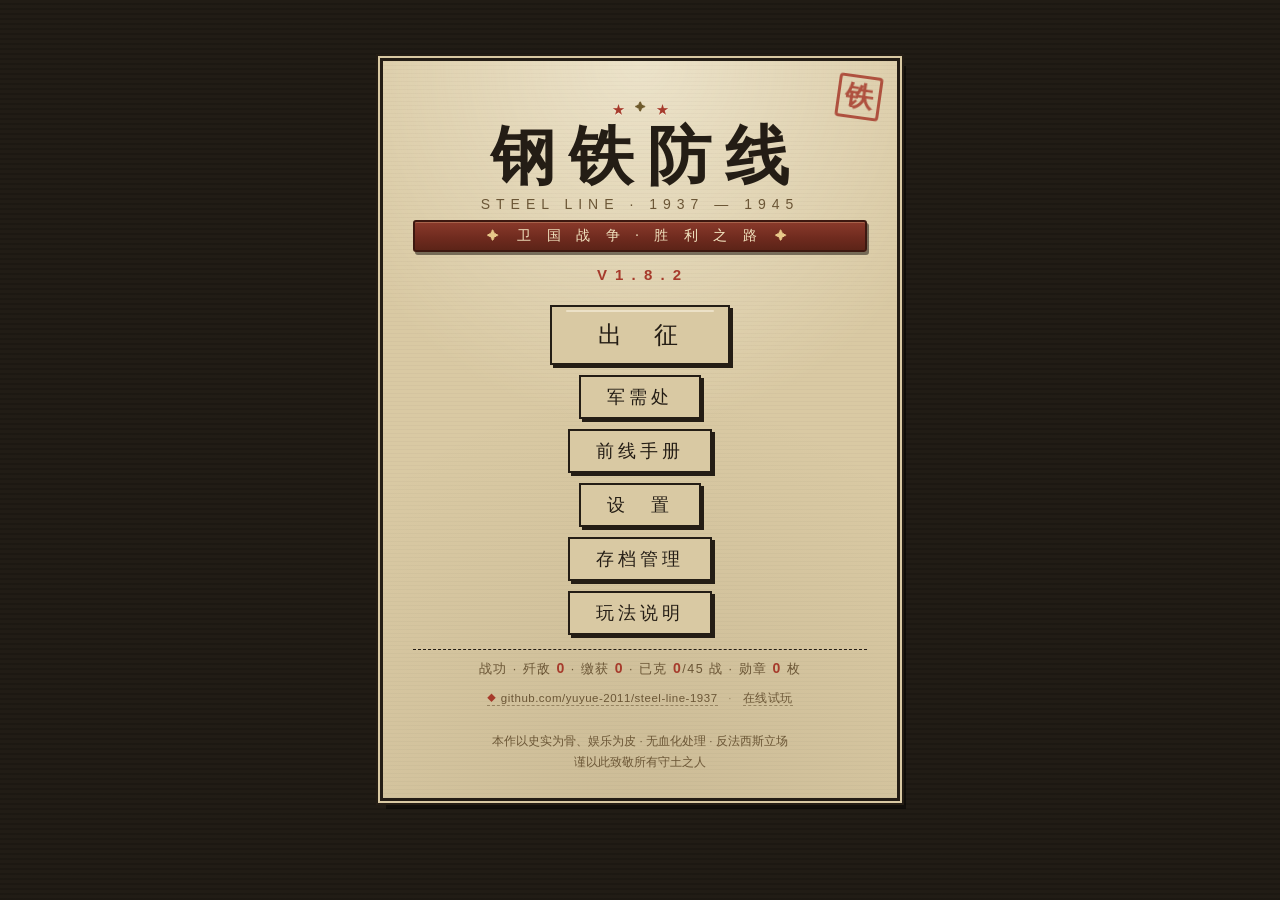
==== commit 1529a8f7: "docs(help): 帮助屏去掉写死的版本号，避免每次升版都要改" ====
--- a/index.html
+++ b/index.html
@@ -173,7 +173,7 @@
         <li><b>黄蜂自行火炮</b>停在右缘轰你的工事——直射够不到时用迫击炮/燃烧瓶曲射或喀秋莎洗掉它；<b>冲锋舟</b>会跃过第一道工事，水兵班可直接下水拦截。</li>
         <li>反攻三部曲：天王星（罗军溃兵海量冲阵，<b>巷战哨组</b>双向射击）→ 指环行动（夜战收网，<b>ML-20重榴弹炮</b>大溅射）→ 库尔斯克（<b>虎式坦克</b>正面重甲，交SU-152曲射「动物园管理员」或反坦克地刺）。</li>
         <li>西进五战：第聂伯河抢滩（<b>波波沙</b>泼弹）→ 科尔松收口（<b>缴获清点队</b>躺赚缴获）→ 巴格拉季昂（<b>斐迪南</b>最硬壳，BS-3/ZiS-3点名）→ 雅西崩解 → 维斯瓦冰解（<b>黑豹</b>登场）→ 塞洛攻坚（<b>IS-2</b>拆山头）→ 柏林（<b>伊尔-2校射哨</b>整行扫射，胜利旗上国会大厦）。</li>
-        <li>五大战场按真实日期穿插（V1.8.1）：中国 → 苏德之间，<b>北非篇</b>（阿拉曼盒子/阿拉姆哈勒法矛头之夜与装甲撞墙）与<b>太平洋篇</b>（伊鲁河口夜袭/血岭之夜/沙洲万岁）逐日插回主线；<b>西欧篇</b>（巴斯托涅被围/Nuts!/巴顿解围/雷马根夺桥）插在维斯瓦与塞洛之间。</li>
+        <li>五大战场按真实日期穿插：中国 → 苏德之间，<b>北非篇</b>（阿拉曼盒子/阿拉姆哈勒法矛头之夜与装甲撞墙）与<b>太平洋篇</b>（伊鲁河口夜袭/血岭之夜/沙洲万岁）逐日插回主线；<b>西欧篇</b>（巴斯托涅被围/Nuts!/巴顿解围/雷马根夺桥）插在维斯瓦与塞洛之间。</li>
         <li>胜利之路十战：雪峰山追歼 → 柳州反攻 → 远东风暴 → <b>东京湾胜利日</b>——受降签字只是开端，DLC 时间线插槽（敦刻尔克/比尔哈凯姆/常德/科希马/衡阳/阿纳姆/南洋孤军……）敬请期待。</li>
         <li>设置里可用<b>进度跳关</b>（解锁到第N关或全关解锁，已通关可随时重打）、<b>一键复原默认设置</b>、<b>自选数量领取缴获</b>；存档自动备份，存档管理里可一键复原到上一进度。</li>
         <li>扛旗敌兵出现即<b>「大规模进攻！」</b>——那是最后一波。</li>
